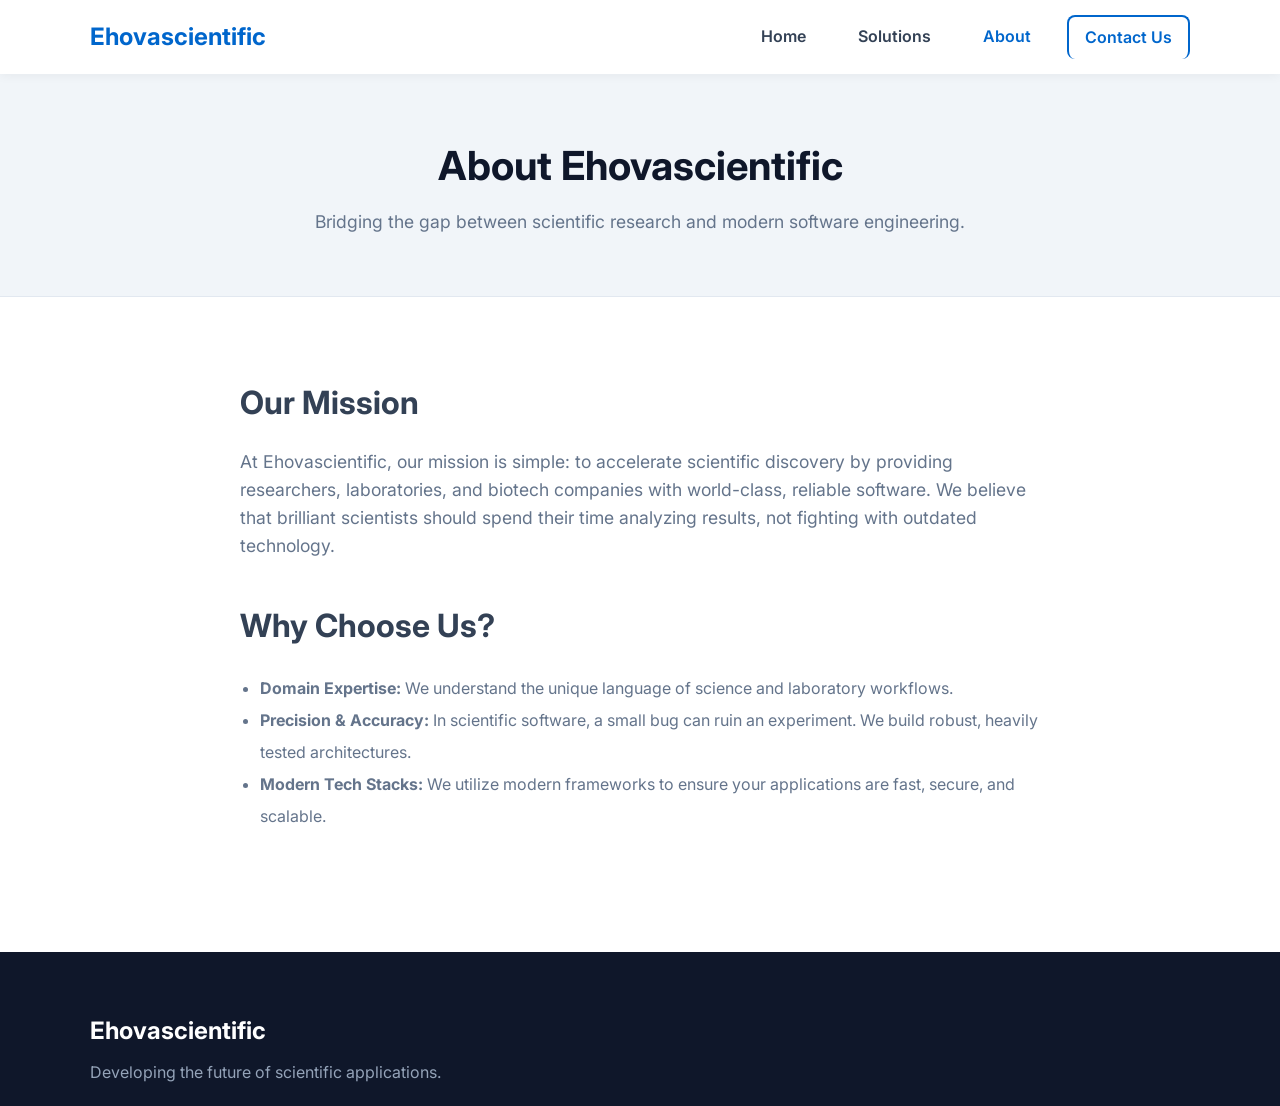
==== about.html @ 8182715b "init" ====
<!DOCTYPE html>
<html lang="en">
<head>
    <meta charset="UTF-8">
    <meta name="viewport" content="width=device-width, initial-scale=1.0">
    <title>About Us | Ehovascientific</title>
    <link rel="preconnect" href="https://fonts.googleapis.com">
    <link rel="preconnect" href="https://fonts.gstatic.com" crossorigin>
    <link href="https://fonts.googleapis.com/css2?family=Inter:wght@300;400;600;700&display=swap" rel="stylesheet">
    <link rel="stylesheet" href="style.css">
</head>
<body>

    <!-- HEADER -->
    <header class="site-header">
        <div class="container nav-container">
            <a href="index.html" class="logo" style="text-decoration: none;">Ehovascientific</a>
            <button class="mobile-menu-toggle" id="menu-btn">☰</button>
            <nav class="main-nav" id="main-nav">
                <a href="index.html">Home</a>
                <a href="solutions.html">Solutions</a>
                <a href="about.html" style="color: var(--primary-color);">About</a>
                <a href="contact.html" class="btn-outline">Contact Us</a>
            </nav>
        </div>
    </header>

    <!-- INNER PAGE HEADER -->
    <div class="page-header">
        <div class="container">
            <h1>About Ehovascientific</h1>
            <p>Bridging the gap between scientific research and modern software engineering.</p>
        </div>
    </div>

    <!-- MAIN CONTENT -->
    <section class="solutions" style="text-align: left; background-color: var(--white);">
        <div class="container" style="max-width: 800px;">
            <h2 style="margin-bottom: 20px;">Our Mission</h2>
            <p style="margin-bottom: 40px; font-size: 1.1rem; color: var(--text-light);">At Ehovascientific, our mission is simple: to accelerate scientific discovery by providing researchers, laboratories, and biotech companies with world-class, reliable software. We believe that brilliant scientists should spend their time analyzing results, not fighting with outdated technology.</p>
            
            <h2 style="margin-bottom: 20px;">Why Choose Us?</h2>
            <ul style="margin-bottom: 40px; margin-left: 20px; line-height: 2; color: var(--text-light);">
                <li><strong>Domain Expertise:</strong> We understand the unique language of science and laboratory workflows.</li>
                <li><strong>Precision & Accuracy:</strong> In scientific software, a small bug can ruin an experiment. We build robust, heavily tested architectures.</li>
                <li><strong>Modern Tech Stacks:</strong> We utilize modern frameworks to ensure your applications are fast, secure, and scalable.</li>
            </ul>
        </div>
    </section>

    <!-- FOOTER -->
    <footer class="site-footer">
        <div class="container footer-content">
            <div class="footer-info">
                <h2>Ehovascientific</h2>
                <p>Developing the future of scientific applications.</p>
            </div>
        </div>
    </footer>

    <script src="script.js"></script>
</body>
</html>
---- style.css ----
/* =========================================
   1. CSS VARIABLES (Our Color Palette)
   ========================================= */
:root {
    --primary-color: #0066cc; /* Professional Scientific Blue */
    --primary-hover: #004c99;
    --text-dark: #334155; /* Slate Gray for text (softer than black) */
    --text-light: #64748b;
    --bg-light: #f8fafc; /* Very subtle cool gray/blue background */
    --white: #ffffff;
    --border-radius: 8px;
    --transition: all 0.3s ease;
}

/* =========================================
   2. BASE RESET & TYPOGRAPHY
   ========================================= */
* {
    margin: 0;
    padding: 0;
    box-sizing: border-box;
}

html {
    scroll-behavior: smooth;
}

body {
    font-family: 'Inter', sans-serif;
    color: var(--text-dark);
    background-color: var(--bg-light);
    line-height: 1.6;
}

/* Container to keep content centered and not too wide */
.container {
    width: 90%;
    max-width: 1100px;
    margin: 0 auto;
}

/* =========================================
   3. HEADER & NAVIGATION (Mobile Default)
   ========================================= */
.site-header {
    background-color: var(--white);
    box-shadow: 0 2px 10px rgba(0,0,0,0.05);
    position: sticky;
    top: 0;
    z-index: 100;
    padding: 15px 0;
}

.nav-container {
    display: flex;
    justify-content: space-between;
    align-items: center;
}

.logo {
    font-size: 1.5rem;
    font-weight: 700;
    color: var(--primary-color);
}

/* Mobile Menu Button */
.mobile-menu-toggle {
    background: none;
    border: none;
    font-size: 1.8rem;
    color: var(--text-dark);
    cursor: pointer;
}

/* Hide navigation links on mobile by default */
.main-nav {
    display: none; 
    flex-direction: column;
    position: absolute;
    top: 100%;
    left: 0;
    width: 100%;
    background-color: var(--white);
    padding: 20px;
    box-shadow: 0 4px 6px rgba(0,0,0,0.05);
}

/* We will add this class using JavaScript in Step 4 */
.main-nav.active {
    display: flex;
}

.main-nav a {
    text-decoration: none;
    color: var(--text-dark);
    font-weight: 600;
    padding: 10px 0;
    border-bottom: 1px solid #e2e8f0;
}

/* =========================================
   4. BUTTONS
   ========================================= */
.btn-primary {
    display: inline-block;
    background-color: var(--primary-color);
    color: var(--white);
    padding: 12px 24px;
    text-decoration: none;
    border-radius: var(--border-radius);
    font-weight: 600;
    transition: var(--transition);
}

.btn-primary:hover {
    background-color: var(--primary-hover);
}

.btn-outline {
    border: 2px solid var(--primary-color);
    color: var(--primary-color) !important; /* Force color on mobile nav */
    border-radius: var(--border-radius);
    text-align: center;
}

/* =========================================
   5. HERO SECTION
   ========================================= */
.hero {
    padding: 80px 0;
    text-align: center;
    background-color: var(--white);
}

.hero h1 {
    font-size: 2.5rem;
    line-height: 1.2;
    margin-bottom: 20px;
    color: #0f172a; /* Darker slate for headings */
}

.hero p {
    font-size: 1.1rem;
    color: var(--text-light);
    margin-bottom: 30px;
}

/* =========================================
   6. SOLUTIONS / CAPABILITIES SECTION
   ========================================= */
.solutions {
    padding: 80px 0;
    text-align: center;
}

.solutions h2 {
    font-size: 2rem;
    margin-bottom: 10px;
}

.section-subtitle {
    color: var(--text-light);
    margin-bottom: 40px;
}

/* CSS Grid for Mobile (1 column) */
.grid-3 {
    display: grid;
    grid-template-columns: 1fr;
    gap: 30px;
}

.card {
    background: var(--white);
    padding: 30px;
    border-radius: var(--border-radius);
    box-shadow: 0 4px 6px rgba(0,0,0,0.03);
    transition: var(--transition);
    border: 1px solid #e2e8f0;
}

.card:hover {
    transform: translateY(-5px);
    box-shadow: 0 10px 15px rgba(0,0,0,0.05);
}

.card h3 {
    color: var(--primary-color);
    margin-bottom: 15px;
}

/* =========================================
   7. FOOTER
   ========================================= */
.site-footer {
    background-color: #0f172a; /* Very dark blue/gray */
    color: var(--white);
    padding: 60px 0 20px;
}

.footer-info p {
    color: #94a3b8;
    margin-top: 10px;
}

.footer-bottom {
    text-align: center;
    margin-top: 40px;
    padding-top: 20px;
    border-top: 1px solid #1e293b;
    color: #94a3b8;
    font-size: 0.9rem;
}

/* =========================================
   8. MEDIA QUERIES (Desktop & Tablet)
   ========================================= */
@media (min-width: 768px) {
    /* Change Hero text size for desktop */
    .hero h1 {
        font-size: 3.5rem;
    }
    
    .hero p {
        max-width: 700px;
        margin: 0 auto 30px;
    }

    /* Change Grid to 3 columns side-by-side */
    .grid-3 {
        grid-template-columns: repeat(3, 1fr);
    }

    /* Fix Navigation for Desktop */
    .mobile-menu-toggle {
        display: none; /* Hide hamburger menu */
    }

    .main-nav {
        display: flex; /* Show links side-by-side */
        flex-direction: row;
        position: static;
        width: auto;
        background: none;
        padding: 0;
        box-shadow: none;
        align-items: center;
        gap: 20px;
    }

    .main-nav a {
        border-bottom: none;
        padding: 8px 16px;
    }

    .btn-outline {
        padding: 8px 20px;
    }
}
/* =========================================
   9. INNER PAGES & FORMS
   ========================================= */
.page-header {
    background-color: #f1f5f9;
    padding: 60px 0;
    text-align: center;
    border-bottom: 1px solid #e2e8f0;
}

.page-header h1 {
    font-size: 2.5rem;
    color: #0f172a;
    margin-bottom: 10px;
}

.page-header p {
    color: var(--text-light);
    font-size: 1.1rem;
}

.contact-form {
    background: var(--white);
    padding: 40px;
    border-radius: var(--border-radius);
    box-shadow: 0 4px 15px rgba(0,0,0,0.05);
    border: 1px solid #e2e8f0;
}

.form-group {
    margin-bottom: 20px;
}

.form-group label {
    display: block;
    margin-bottom: 8px;
    font-weight: 600;
    color: var(--text-dark);
}

.form-group input, 
.form-group textarea {
    width: 100%;
    padding: 12px;
    border: 1px solid #cbd5e1;
    border-radius: 4px;
    font-family: 'Inter', sans-serif;
    font-size: 1rem;
    transition: var(--transition);
}

.form-group input:focus, 
.form-group textarea:focus {
    outline: none;
    border-color: var(--primary-color);
    box-shadow: 0 0 0 3px rgba(0, 102, 204, 0.1);
}
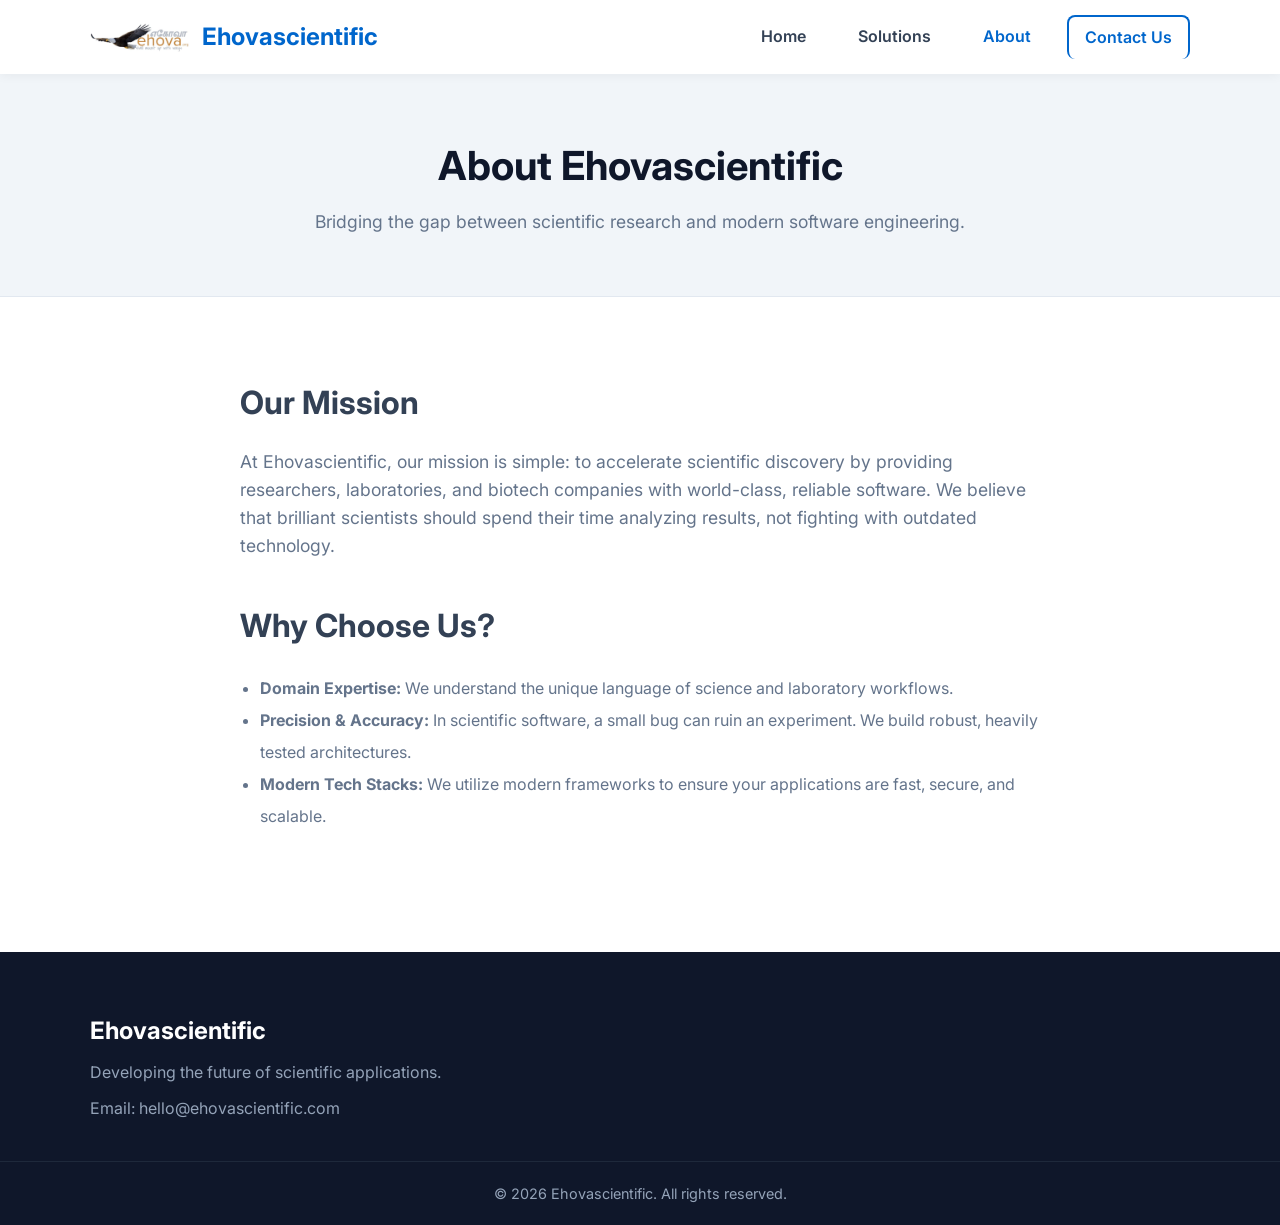
==== commit 9af9f45d: "updated" ====
--- a/about.html
+++ b/about.html
@@ -14,8 +14,11 @@
     <!-- HEADER -->
     <header class="site-header">
         <div class="container nav-container">
-            <a href="index.html" class="logo" style="text-decoration: none;">Ehovascientific</a>
-            <button class="mobile-menu-toggle" id="menu-btn">☰</button>
+<!-- LOGO AND TEXT TOGETHER -->
+            <a href="index.html" class="logo brand-wrap">
+                <img src="assets/logo.png" alt="Ehovascientific Logo" class="site-logo">
+                <span class="brand-text">Ehovascientific</span>
+            </a>            <button class="mobile-menu-toggle" id="menu-btn">☰</button>
             <nav class="main-nav" id="main-nav">
                 <a href="index.html">Home</a>
                 <a href="solutions.html">Solutions</a>
@@ -54,8 +57,12 @@
             <div class="footer-info">
                 <h2>Ehovascientific</h2>
                 <p>Developing the future of scientific applications.</p>
+                <p>Email: hello@ehovascientific.com</p>
             </div>
         </div>
+        <div class="footer-bottom">
+    <p>&copy; 2026 Ehovascientific. All rights reserved.</p>
+</div>
     </footer>
 
     <script src="script.js"></script>
--- a/style.css
+++ b/style.css
@@ -313,4 +313,25 @@
     outline: none;
     border-color: var(--primary-color);
     box-shadow: 0 0 0 3px rgba(0, 102, 204, 0.1);
+}
+/* =========================================
+   10. CUSTOM LOGO & BRAND SIZING
+   ========================================= */
+.brand-wrap {
+    display: flex;
+    align-items: center;
+    gap: 12px; /* Space between the logo image and the text */
+    text-decoration: none;
+}
+
+.site-logo {
+    max-height: 40px; /* Keeps the logo image nicely sized */
+    width: auto;
+    display: block;
+}
+
+.brand-text {
+    font-size: 1.5rem;
+    font-weight: 700;
+    color: var(--primary-color);
 }
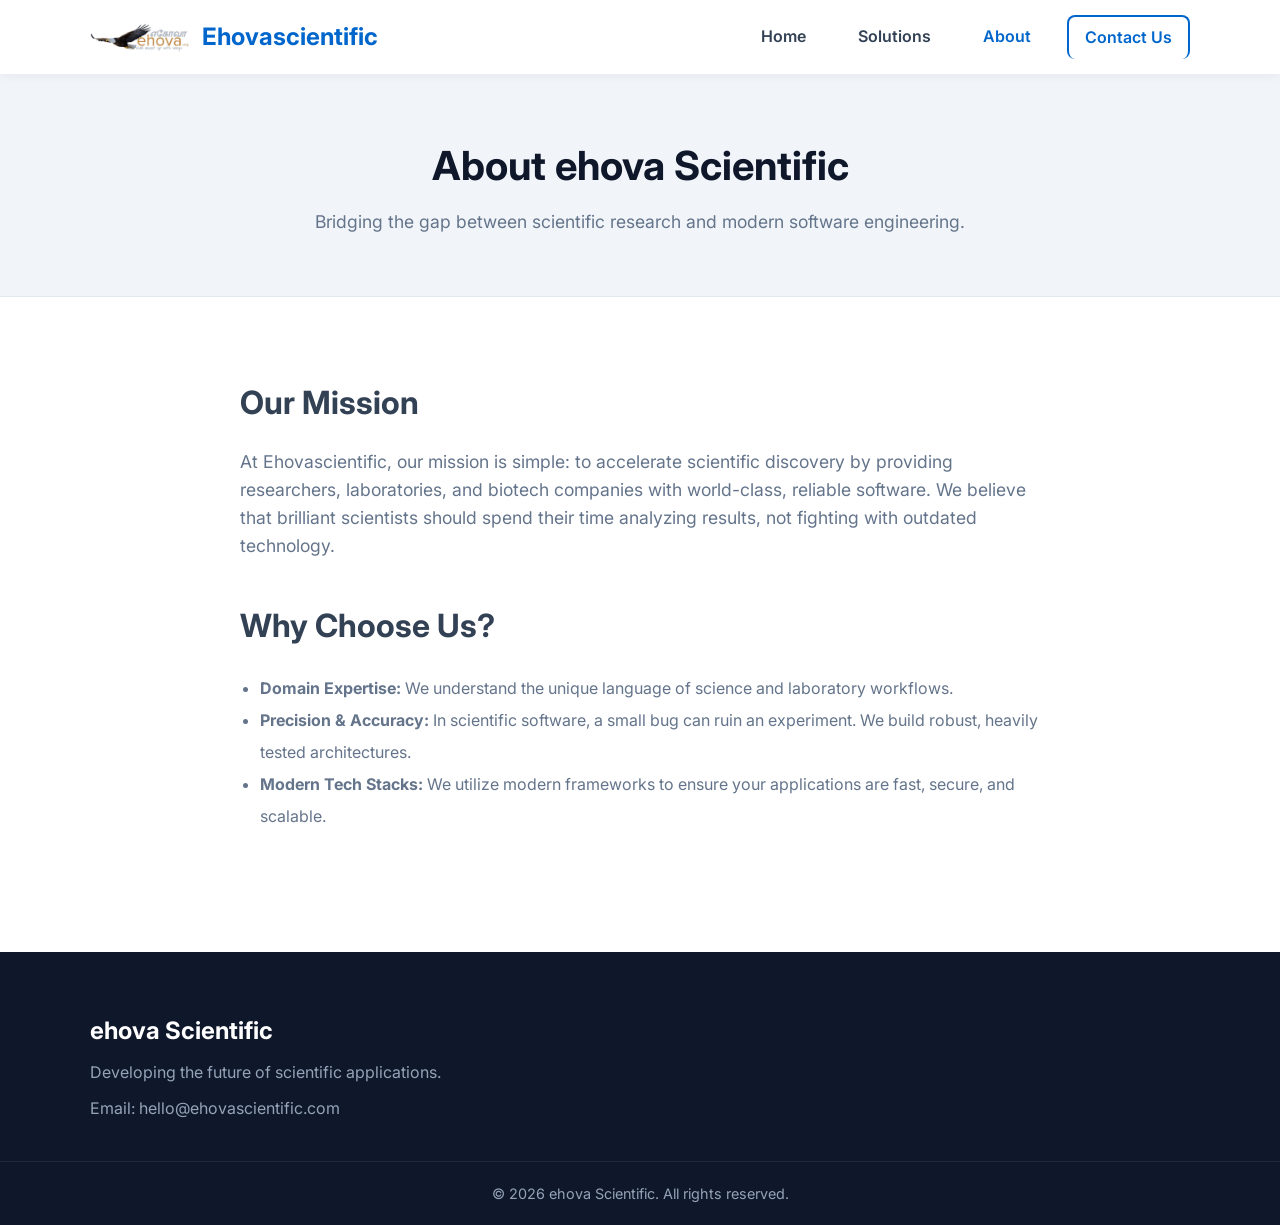
==== commit 6b6282e7: "ehova" ====
--- a/about.html
+++ b/about.html
@@ -3,7 +3,7 @@
 <head>
     <meta charset="UTF-8">
     <meta name="viewport" content="width=device-width, initial-scale=1.0">
-    <title>About Us | Ehovascientific</title>
+    <title>About Us | ehova Scientific</title>
     <link rel="preconnect" href="https://fonts.googleapis.com">
     <link rel="preconnect" href="https://fonts.gstatic.com" crossorigin>
     <link href="https://fonts.googleapis.com/css2?family=Inter:wght@300;400;600;700&display=swap" rel="stylesheet">
@@ -16,7 +16,7 @@
         <div class="container nav-container">
 <!-- LOGO AND TEXT TOGETHER -->
             <a href="index.html" class="logo brand-wrap">
-                <img src="assets/logo.png" alt="Ehovascientific Logo" class="site-logo">
+                <img src="assets/logo.png" alt="ehova ScientificLogo" class="site-logo">
                 <span class="brand-text">Ehovascientific</span>
             </a>            <button class="mobile-menu-toggle" id="menu-btn">☰</button>
             <nav class="main-nav" id="main-nav">
@@ -31,7 +31,7 @@
     <!-- INNER PAGE HEADER -->
     <div class="page-header">
         <div class="container">
-            <h1>About Ehovascientific</h1>
+            <h1>About ehova Scientific</h1>
             <p>Bridging the gap between scientific research and modern software engineering.</p>
         </div>
     </div>
@@ -55,13 +55,13 @@
     <footer class="site-footer">
         <div class="container footer-content">
             <div class="footer-info">
-                <h2>Ehovascientific</h2>
+                <h2>ehova Scientific</h2>
                 <p>Developing the future of scientific applications.</p>
                 <p>Email: hello@ehovascientific.com</p>
             </div>
         </div>
         <div class="footer-bottom">
-    <p>&copy; 2026 Ehovascientific. All rights reserved.</p>
+    <p>&copy; 2026 ehova Scientific. All rights reserved.</p>
 </div>
     </footer>
 
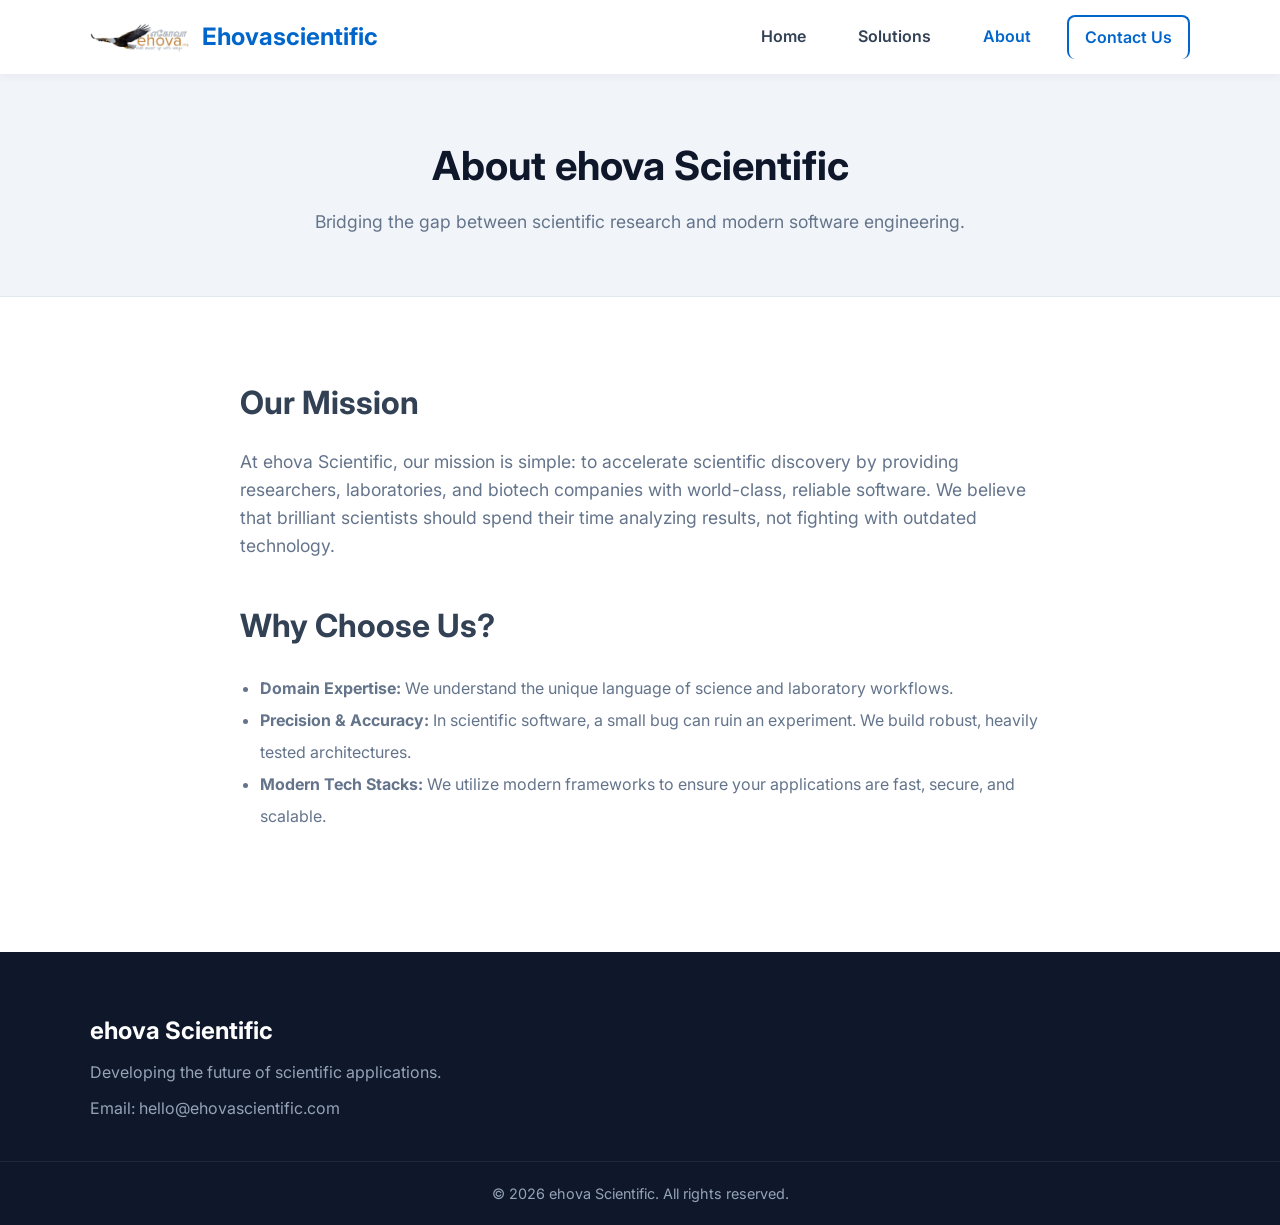
==== commit 05df93e2: "ehova Scientific" ====
--- a/about.html
+++ b/about.html
@@ -40,7 +40,7 @@
     <section class="solutions" style="text-align: left; background-color: var(--white);">
         <div class="container" style="max-width: 800px;">
             <h2 style="margin-bottom: 20px;">Our Mission</h2>
-            <p style="margin-bottom: 40px; font-size: 1.1rem; color: var(--text-light);">At Ehovascientific, our mission is simple: to accelerate scientific discovery by providing researchers, laboratories, and biotech companies with world-class, reliable software. We believe that brilliant scientists should spend their time analyzing results, not fighting with outdated technology.</p>
+            <p style="margin-bottom: 40px; font-size: 1.1rem; color: var(--text-light);">At ehova Scientific, our mission is simple: to accelerate scientific discovery by providing researchers, laboratories, and biotech companies with world-class, reliable software. We believe that brilliant scientists should spend their time analyzing results, not fighting with outdated technology.</p>
             
             <h2 style="margin-bottom: 20px;">Why Choose Us?</h2>
             <ul style="margin-bottom: 40px; margin-left: 20px; line-height: 2; color: var(--text-light);">
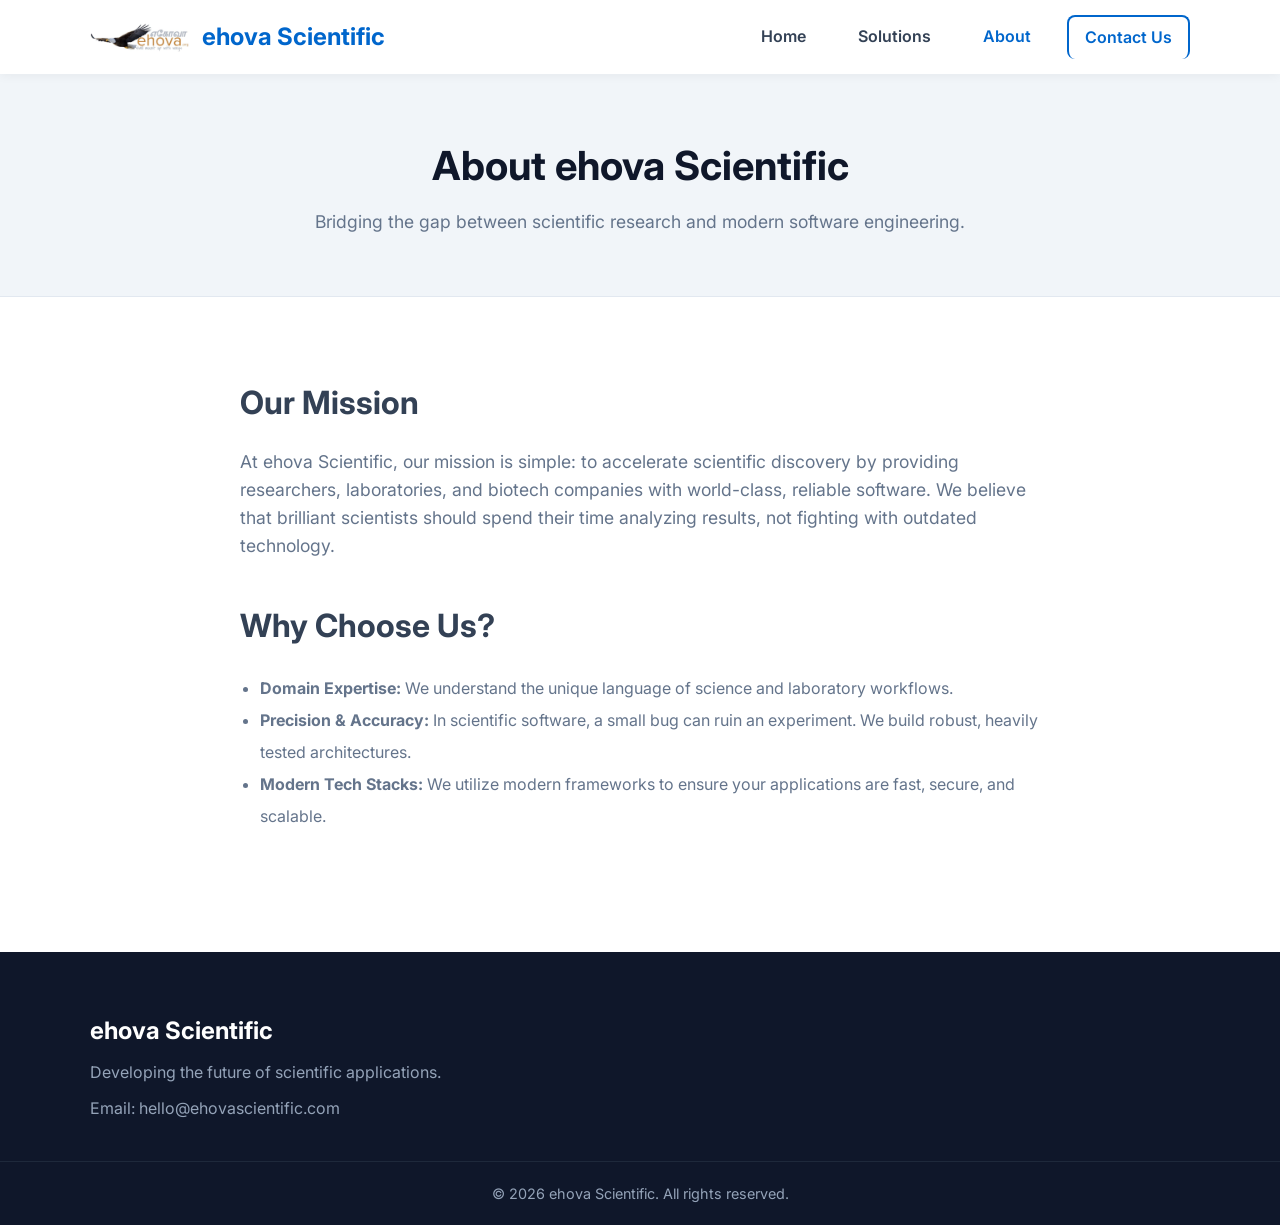
==== commit b84cf897: "ehova S" ====
--- a/about.html
+++ b/about.html
@@ -3,7 +3,7 @@
 <head>
     <meta charset="UTF-8">
     <meta name="viewport" content="width=device-width, initial-scale=1.0">
-    <title>About Us | ehova Scientific</title>
+    <title>About Us |ehova Scientific</title>
     <link rel="preconnect" href="https://fonts.googleapis.com">
     <link rel="preconnect" href="https://fonts.gstatic.com" crossorigin>
     <link href="https://fonts.googleapis.com/css2?family=Inter:wght@300;400;600;700&display=swap" rel="stylesheet">
@@ -17,7 +17,7 @@
 <!-- LOGO AND TEXT TOGETHER -->
             <a href="index.html" class="logo brand-wrap">
                 <img src="assets/logo.png" alt="ehova ScientificLogo" class="site-logo">
-                <span class="brand-text">Ehovascientific</span>
+                <span class="brand-text">ehova Scientific</span>
             </a>            <button class="mobile-menu-toggle" id="menu-btn">☰</button>
             <nav class="main-nav" id="main-nav">
                 <a href="index.html">Home</a>
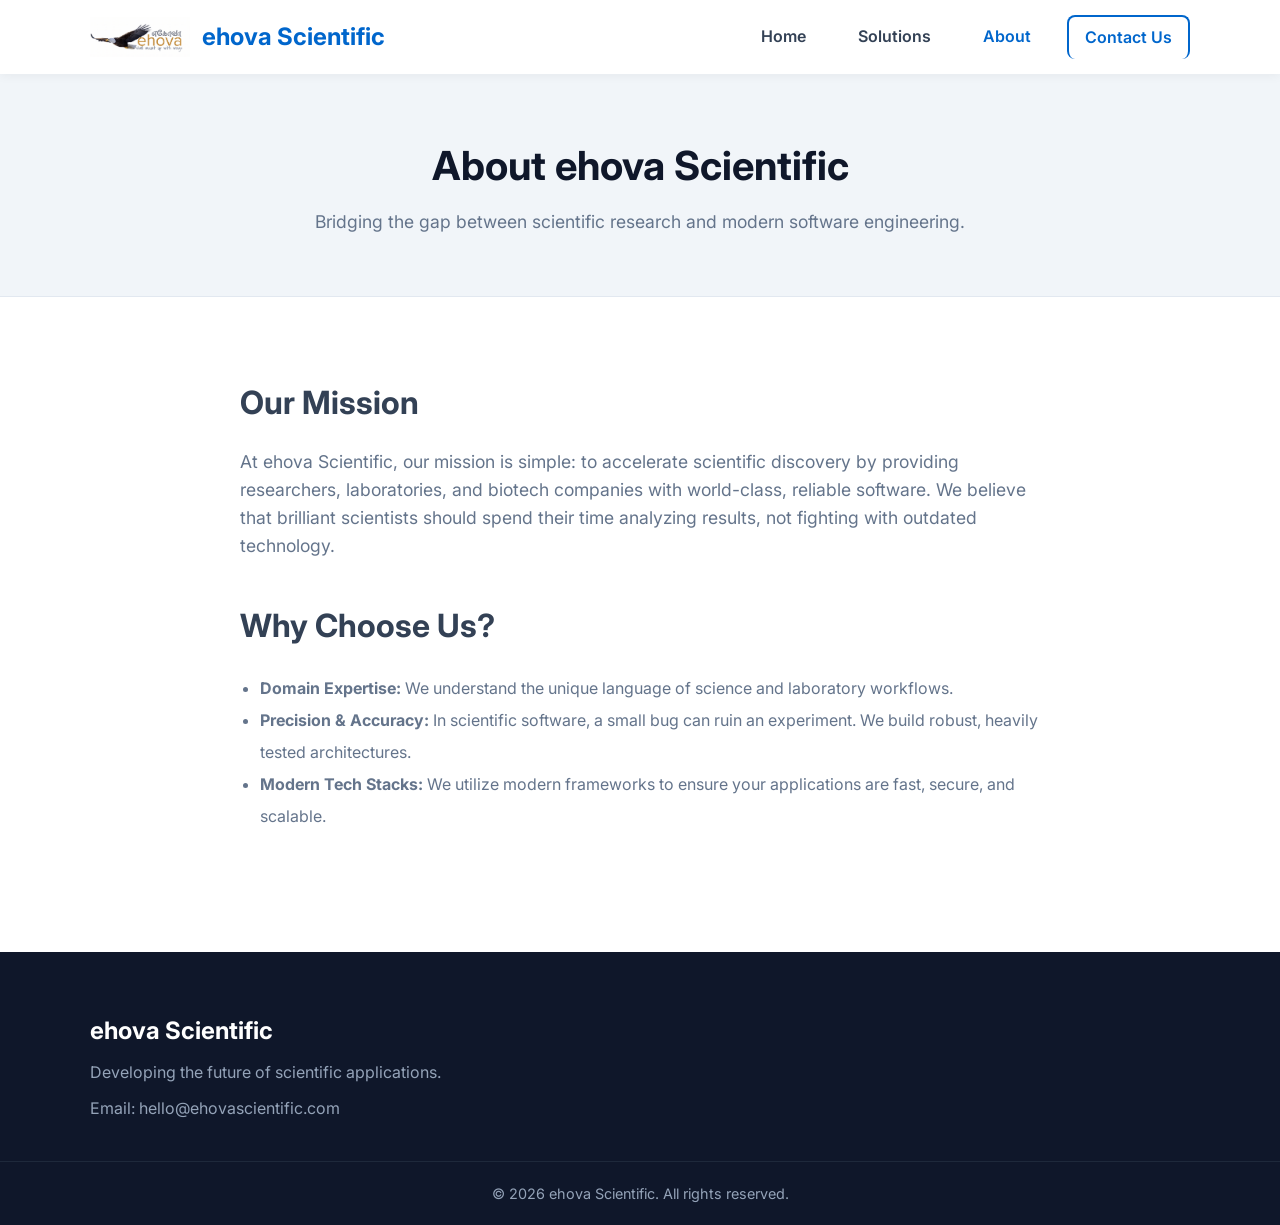
==== commit 21d19d18: "favicon added" ====
--- a/about.html
+++ b/about.html
@@ -4,6 +4,9 @@
     <meta charset="UTF-8">
     <meta name="viewport" content="width=device-width, initial-scale=1.0">
     <title>About Us |ehova Scientific</title>
+    <!-- Favicon for Google Search & Browser Tabs -->
+    <link rel="icon" type="image/png" sizes="192x192" href="/assets/favicon.png">
+    <link rel="apple-touch-icon" href="/assets/favicon.png">
     <link rel="preconnect" href="https://fonts.googleapis.com">
     <link rel="preconnect" href="https://fonts.gstatic.com" crossorigin>
     <link href="https://fonts.googleapis.com/css2?family=Inter:wght@300;400;600;700&display=swap" rel="stylesheet">
--- a/style.css
+++ b/style.css
@@ -334,4 +334,26 @@
     font-size: 1.5rem;
     font-weight: 700;
     color: var(--primary-color);
+}
+/* =========================================
+   11. MOBILE HEADER ADJUSTMENTS
+   ========================================= */
+@media (max-width: 767px) {
+    .nav-container {
+        justify-content: flex-start; /* Aligns hamburger and logo together on the left */
+        gap: 15px; /* Space between the hamburger icon and your logo */
+    }
+
+    .mobile-menu-toggle {
+        order: -1; /* Forces the hamburger button to be first (far left) */
+    }
+
+    .brand-text {
+        font-size: 1.15rem; /* Slightly smaller on phones so everything fits nicely */
+        white-space: nowrap; /* Keeps "ehova Scientific" on one single line */
+    }
+
+    .site-logo {
+        max-height: 32px; /* Adjusts logo size slightly to fit mobile screens better */
+    }
 }
